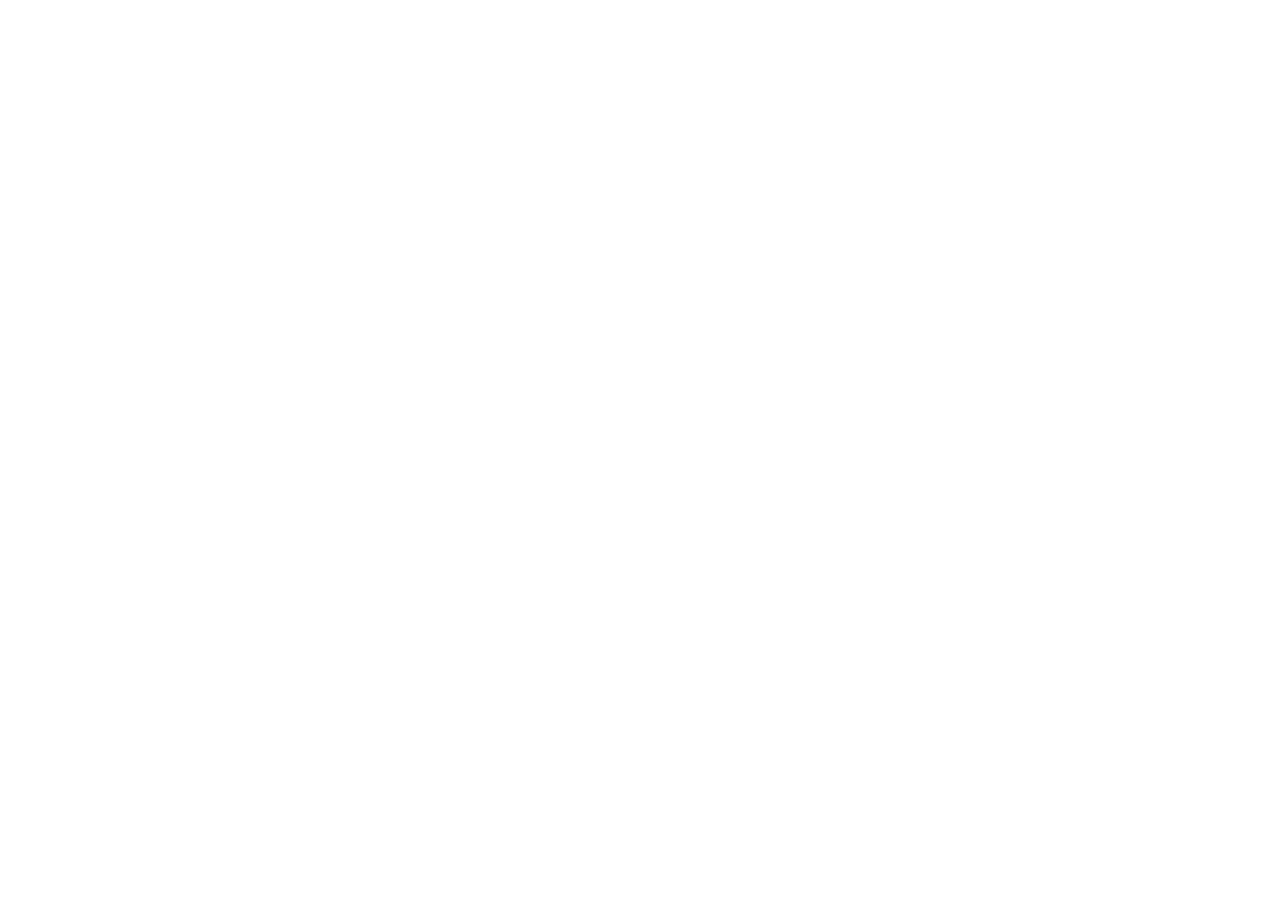
==== index.html @ ad697cd9 "added css file link" ====
<!DOCTYPE html>
<html lang="en">
  <head>
    <meta charset="UTF-8" />
    <meta http-equiv="X-UA-Compatible" content="IE=edge" />
    <meta name="viewport" content="width=device-width, initial-scale=1.0" />
    <title>SheCodes</title>
    <link rel="stylesheet" href="src/styles.css" />
  </head>
  <body></body>
</html>
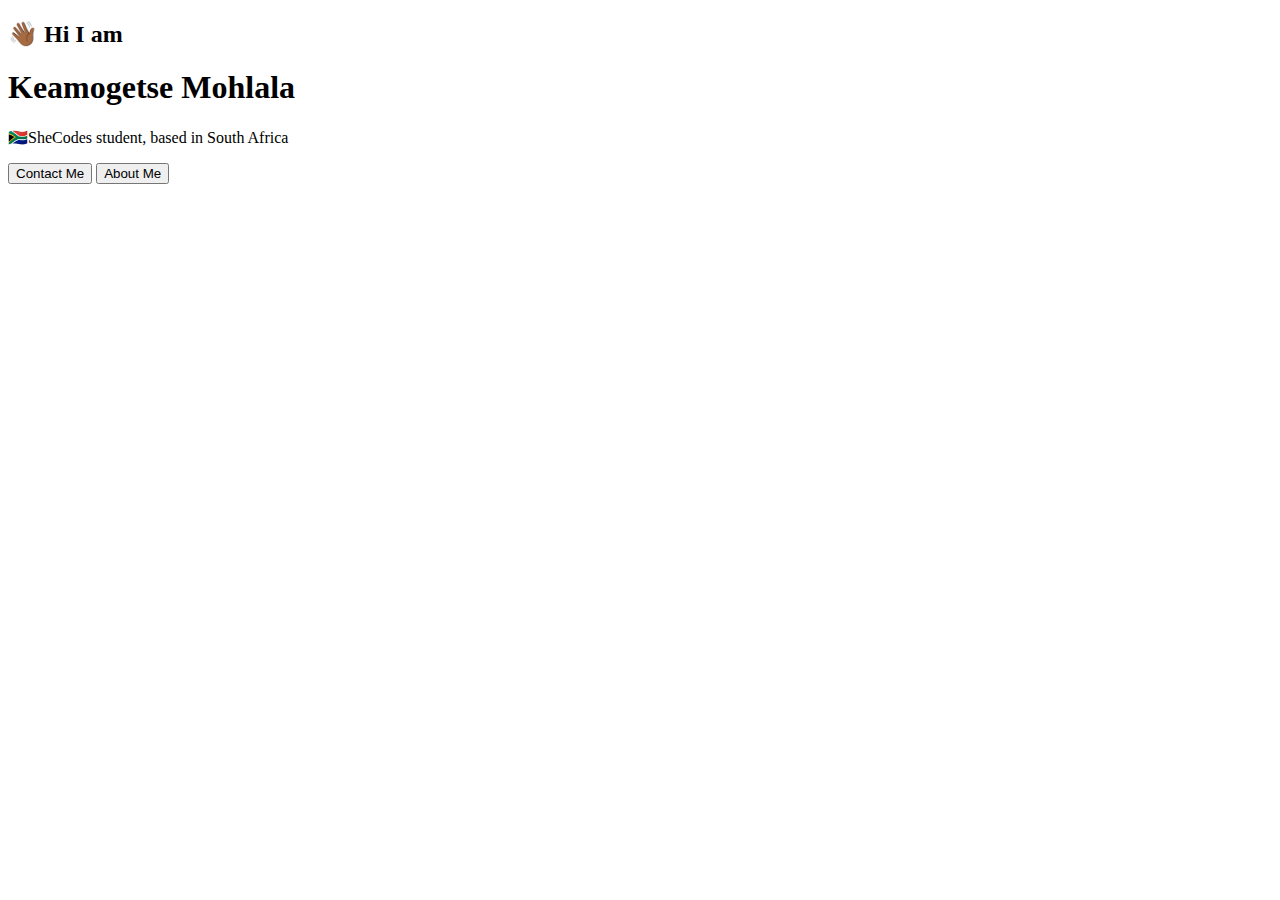
==== commit 6176c186: "skeleton for the landing page" ====
--- a/index.html
+++ b/index.html
@@ -7,5 +7,11 @@
     <title>SheCodes</title>
     <link rel="stylesheet" href="src/styles.css" />
   </head>
-  <body></body>
+  <body>
+    <h2>👋🏾 Hi I am</h2>
+    <h1>Keamogetse Mohlala</h1>
+    <p>🇿🇦SheCodes student, based in South Africa</p>
+    <button>Contact Me</button>
+    <button>About Me</button>
+  </body>
 </html>
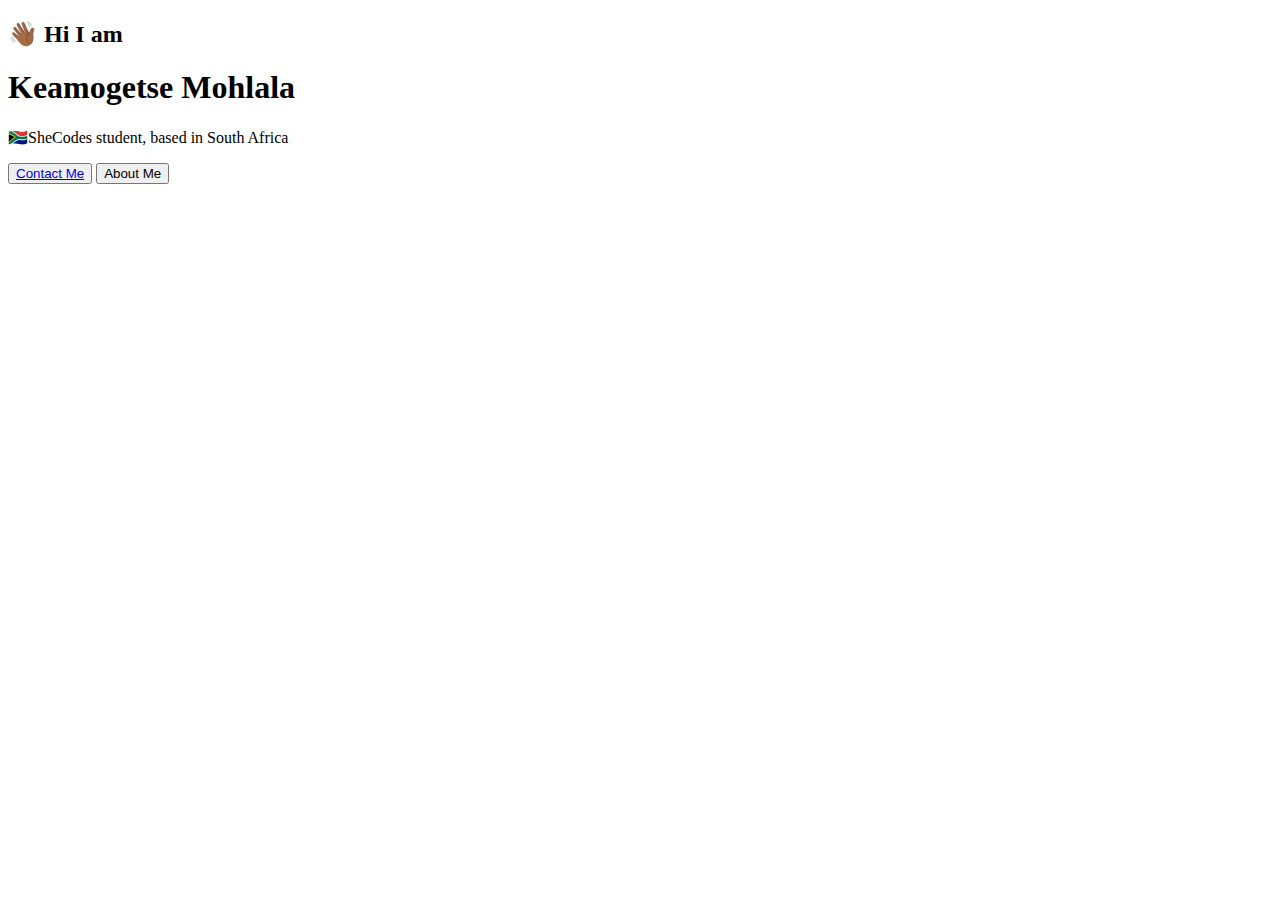
==== commit 8e4bbf4a: "links to the about-me html file" ====
--- a/index.html
+++ b/index.html
@@ -11,7 +11,7 @@
     <h2>👋🏾 Hi I am</h2>
     <h1>Keamogetse Mohlala</h1>
     <p>🇿🇦SheCodes student, based in South Africa</p>
-    <button>Contact Me</button>
-    <button>About Me</button>
+    <button><a href="about-me.html">Contact Me</a></button>
+    <button><a href="about-me.html#about"> </a>About Me</button>
   </body>
 </html>
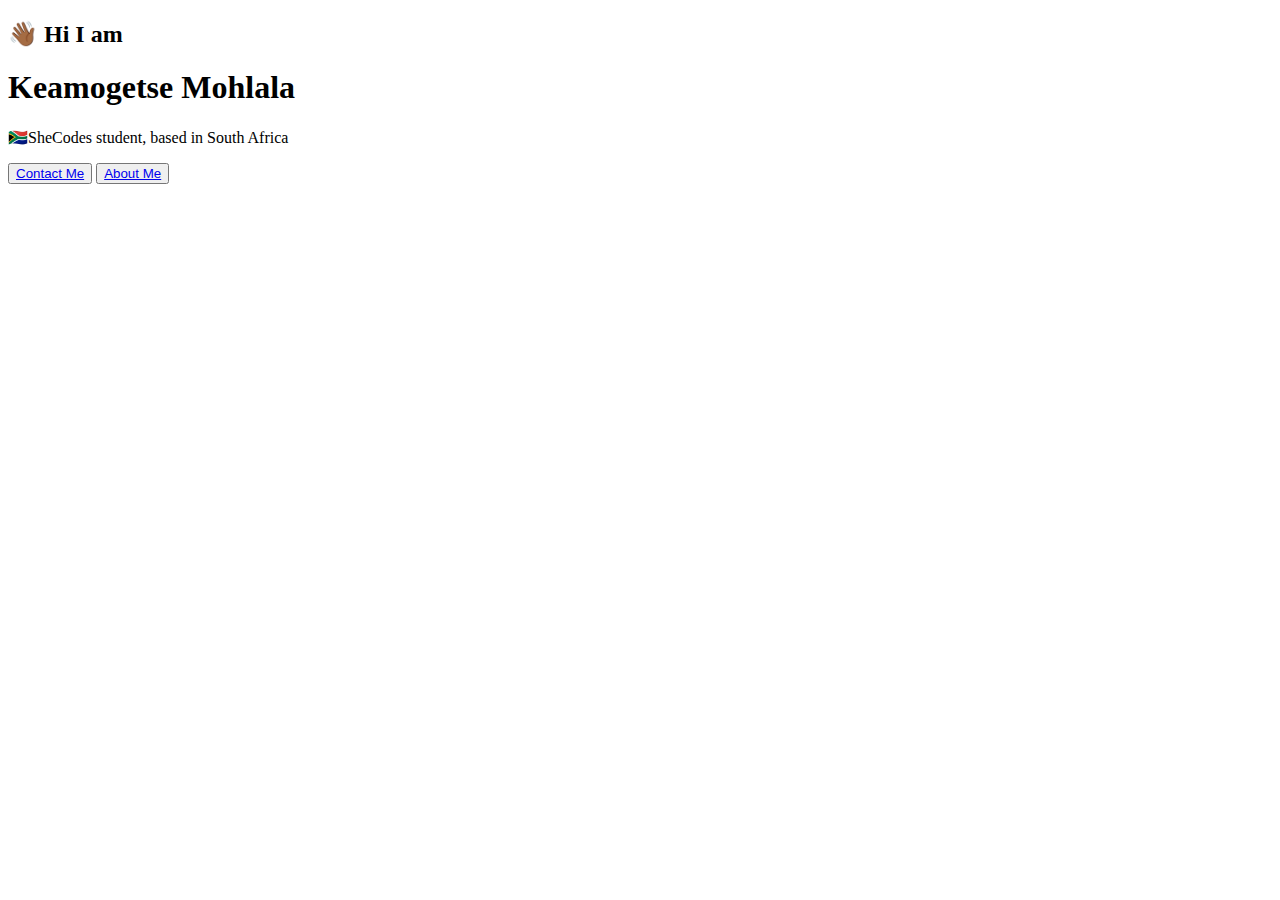
==== commit c4a3e8d1: "anchor link for contact me" ====
--- a/index.html
+++ b/index.html
@@ -11,7 +11,7 @@
     <h2>👋🏾 Hi I am</h2>
     <h1>Keamogetse Mohlala</h1>
     <p>🇿🇦SheCodes student, based in South Africa</p>
-    <button><a href="about-me.html">Contact Me</a></button>
-    <button><a href="about-me.html#about"> </a>About Me</button>
+    <button><a href="about-me.html#contact">Contact Me</a></button>
+    <button><a href="about-me.html"> About Me</a></button>
   </body>
 </html>
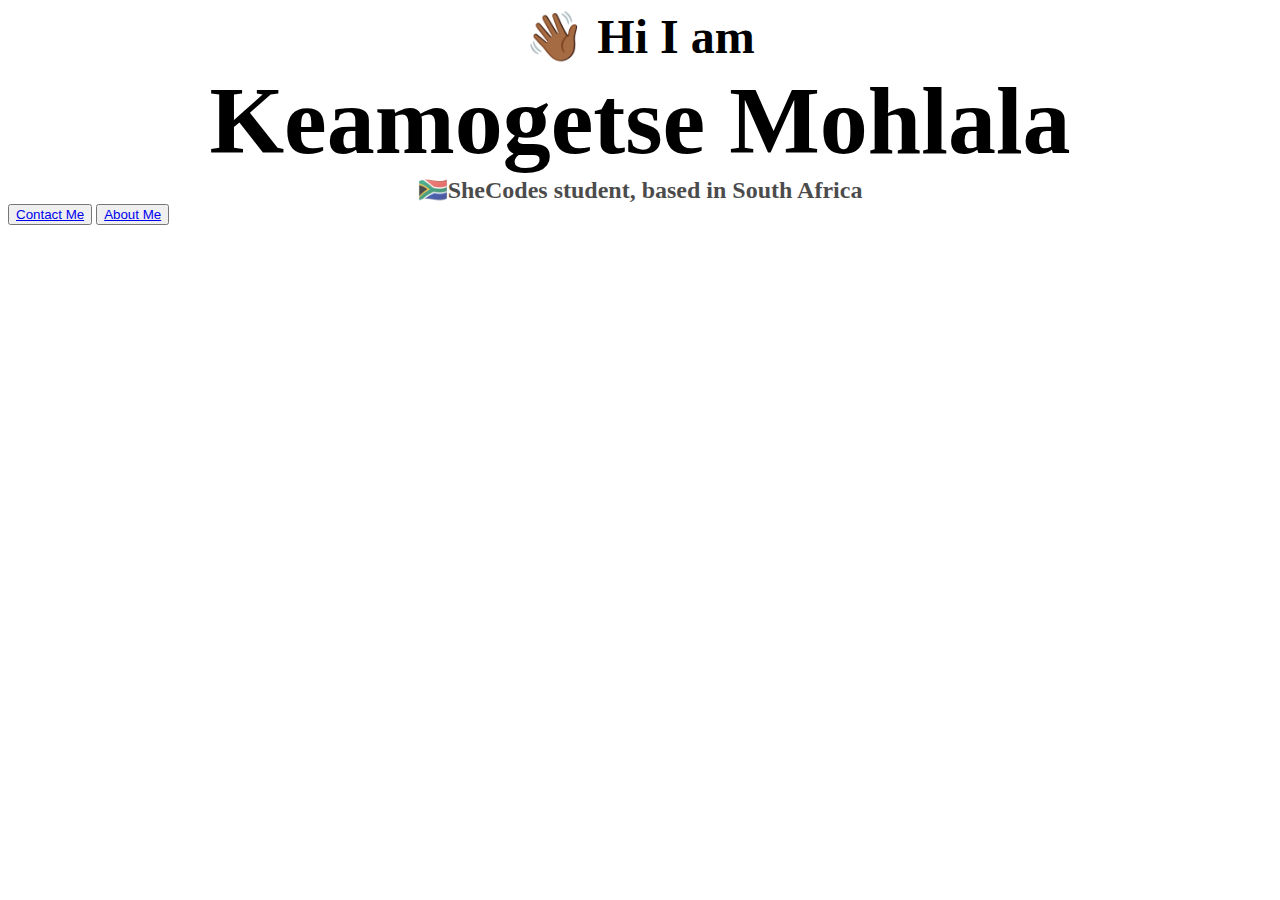
==== commit 3b298337: "styling landing page" ====
--- a/index.html
+++ b/index.html
@@ -10,8 +10,12 @@
   <body>
     <h2>👋🏾 Hi I am</h2>
     <h1>Keamogetse Mohlala</h1>
-    <p>🇿🇦SheCodes student, based in South Africa</p>
-    <button><a href="about-me.html#contact">Contact Me</a></button>
-    <button><a href="about-me.html"> About Me</a></button>
+    <h3>🇿🇦SheCodes student, based in South Africa</h3>
+    <div class="navigation-links">
+      <button>
+        <a href="about-me.html#contact" class="contact-link">Contact Me</a>
+      </button>
+      <button><a href="about-me.html" class="about-link"> About Me</a></button>
+    </div>
   </body>
 </html>
--- a/src/styles.css
+++ b/src/styles.css
@@ -0,0 +1,16 @@
+h2 {
+  font-size: 48px;
+}
+h1 {
+  font-size: 96px;
+}
+h3 {
+  font-size: 24px;
+  opacity: 0.7;
+}
+h1,
+h2,
+h3 {
+  text-align: center;
+  margin: 0%;
+}
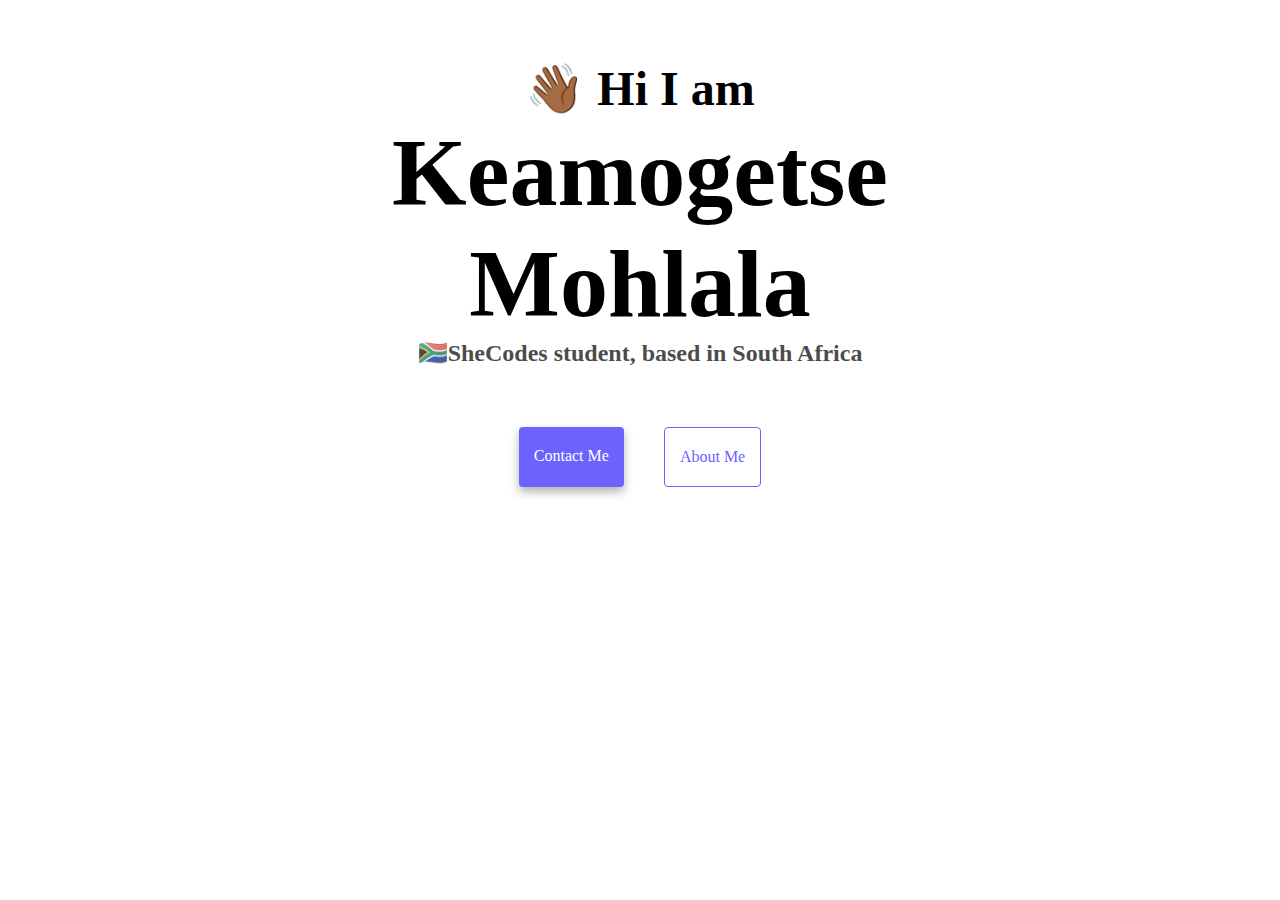
==== commit 420bc594: "styling navigation links and the body" ====
--- a/index.html
+++ b/index.html
@@ -12,10 +12,9 @@
     <h1>Keamogetse Mohlala</h1>
     <h3>🇿🇦SheCodes student, based in South Africa</h3>
     <div class="navigation-links">
-      <button>
-        <a href="about-me.html#contact" class="contact-link">Contact Me</a>
-      </button>
-      <button><a href="about-me.html" class="about-link"> About Me</a></button>
+      <a href="about-me.html#contact" class="contact-link">Contact Me</a>
+
+      <a href="about-me.html" class="about-link"> About Me</a>
     </div>
   </body>
 </html>
--- a/src/styles.css
+++ b/src/styles.css
@@ -1,3 +1,7 @@
+body {
+  margin: 60px auto;
+  max-width: 800px;
+}
 h2 {
   font-size: 48px;
 }
@@ -14,3 +18,30 @@
   text-align: center;
   margin: 0%;
 }
+:root {
+  --primary-color: #6c63ff;
+  --secondary-color: #f5f2fe;
+  --box-shadow: 0 5px 10px rgba(0, 0, 0, 0.3);
+}
+
+.navigation-links a {
+  margin: 20px;
+  border-radius: 4px;
+  padding: 20px 15px;
+  text-decoration: none;
+  text-transform: capitalize;
+}
+.contact-link {
+  background: var(--primary-color);
+  box-shadow: var(--box-shadow);
+  color: white;
+}
+.about-link {
+  color: var(--primary-color);
+  border: 1px solid var(--primary-color);
+}
+.navigation-links {
+  display: flex;
+  justify-content: center;
+  margin-top: 40px;
+}
